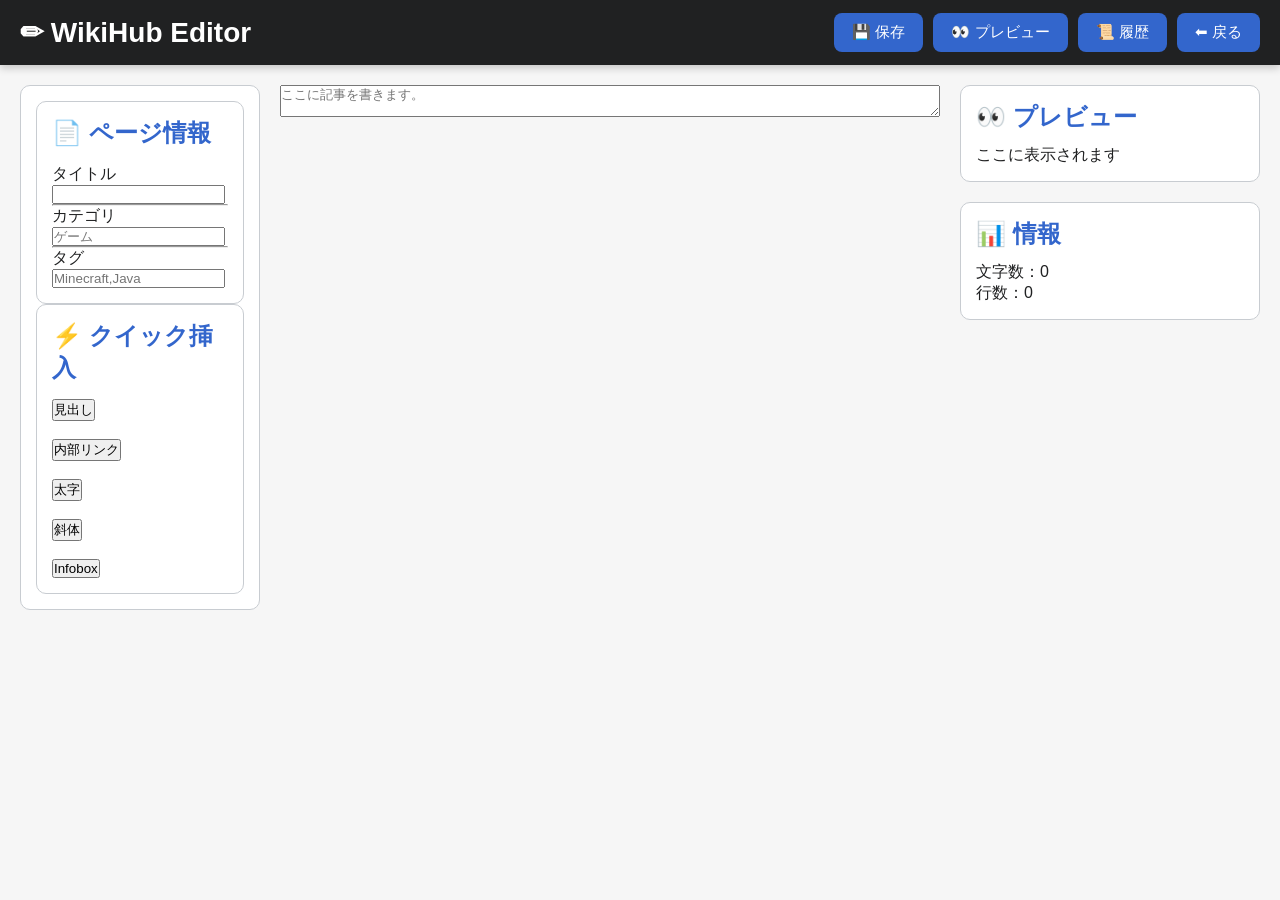
==== editor.html @ 2768c9de "Create editor.html" ====
<!DOCTYPE html>
<html lang="ja">
<head>

<meta charset="UTF-8">
<meta name="viewport" content="width=device-width,initial-scale=1">

<title>記事編集 - WikiHub</title>

<link rel="stylesheet" href="css/style.css">
<link rel="stylesheet" href="css/wiki.css">

</head>
<body>

<header id="topBar">

<div class="logo">
✏ WikiHub Editor
</div>

<div class="accountArea">

<button id="savePage">
💾 保存
</button>

<button id="previewButton">
👀 プレビュー
</button>

<button id="historyButton">
📜 履歴
</button>

<button onclick="location.href='wiki.html'">
⬅ 戻る
</button>

</div>

</header>

<main>

<aside id="leftMenu">

<div class="panel">

<h2>

📄 ページ情報

</h2>

<p>

タイトル

</p>

<input
id="pageTitleInput"
type="text">

<hr>

<p>

カテゴリ

</p>

<input
id="pageCategory"
type="text"
placeholder="ゲーム">

<hr>

<p>

タグ

</p>

<input
id="pageTags"
type="text"
placeholder="Minecraft,Java">

</div>

<div class="panel">

<h2>

⚡ クイック挿入

</h2>

<button onclick="insertText('== 見出し ==')">

見出し

</button>

<br><br>

<button onclick="insertText('[[リンク]]')">

内部リンク

</button>

<br><br>

<button onclick="insertText('**太字**')">

太字

</button>

<br><br>

<button onclick="insertText('*斜体*')">

斜体

</button>

<br><br>

<button onclick="insertText('{{Infobox}}')">

Infobox

</button>

</div>

</aside>

<section id="center">

<textarea
id="editor"
spellcheck="false"
placeholder="ここに記事を書きます。"></textarea>

</section>

<aside id="rightMenu">

<div class="panel">

<h2>

👀 プレビュー

</h2>

<div id="preview">

ここに表示されます

</div>

</div>

<div class="panel">

<h2>

📊 情報

</h2>

<div id="editorInfo">

文字数：0

<br>

行数：0

</div>

</div>

</aside>

</main>

<script src="js/wiki.js"></script>
<script src="js/editor.js"></script>

</body>
</html>
---- css/style.css ----
/* ==========================
   WikiHub Style
========================== */

*{
    margin:0;
    padding:0;
    box-sizing:border-box;
}

body{
    font-family:"Yu Gothic UI","Meiryo",sans-serif;
    background:#f6f6f6;
    color:#202122;
}

/* ==========================
   Header
========================== */

#topBar{

    height:65px;

    background:#202122;

    color:white;

    display:flex;

    align-items:center;

    justify-content:space-between;

    padding:0 20px;

    position:sticky;

    top:0;

    z-index:999;

    box-shadow:0 3px 8px rgba(0,0,0,.2);

}

.logo{

    font-size:28px;

    font-weight:bold;

}

.logo span{

    margin-left:8px;

}

.searchArea{

    display:flex;

    width:40%;

}

#searchBox{

    flex:1;

    padding:10px;

    border:none;

    border-radius:8px 0 0 8px;

    font-size:16px;

}

#searchButton{

    padding:10px 18px;

    border:none;

    cursor:pointer;

    background:#36c;

    color:white;

    border-radius:0 8px 8px 0;

    font-size:18px;

}

#searchButton:hover{

    background:#447ff5;

}

.accountArea{

    display:flex;

    gap:10px;

}

.accountArea button{

    padding:10px 18px;

    border:none;

    border-radius:8px;

    cursor:pointer;

    background:#36c;

    color:white;

    font-size:15px;

}

.accountArea button:hover{

    background:#447ff5;

}

/* ==========================
   Main Layout
========================== */

main{

    display:grid;

    grid-template-columns:240px 1fr 300px;

    gap:20px;

    padding:20px;

}

/* ==========================
   Left Menu
========================== */

#leftMenu{

    background:white;

    border:1px solid #c8ccd1;

    border-radius:10px;

    padding:15px;

    height:fit-content;

}

#leftMenu h2{

    margin-bottom:15px;

    color:#36c;

}

#leftMenu nav{

    display:flex;

    flex-direction:column;

}

#leftMenu a{

    text-decoration:none;

    color:#202122;

    padding:10px;

    border-radius:8px;

    margin-bottom:5px;

    transition:.2s;

}

#leftMenu a:hover{

    background:#eaecf0;

}

/* ==========================
   Center
========================== */

#center{

    display:flex;

    flex-direction:column;

    gap:20px;

}

.welcome,
.wikiList,
.recent{

    background:white;

    border:1px solid #c8ccd1;

    border-radius:10px;

    padding:20px;

}

.welcome h1{

    color:#36c;

    margin-bottom:15px;

}

.wikiList h2,
.recent h2{

    margin-bottom:15px;

}

.wikiCard{

    background:#f8f9fa;

    border:1px solid #c8ccd1;

    border-radius:10px;

    padding:15px;

    margin-bottom:12px;

    cursor:pointer;

    transition:.2s;

    font-size:18px;

}

.wikiCard:hover{

    transform:translateY(-2px);

    box-shadow:0 4px 10px rgba(0,0,0,.15);

}

.recent ul{

    margin-left:20px;

}

.recent li{

    margin-bottom:10px;

}

/* ==========================
   Right Menu
========================== */

#rightMenu{

    display:flex;

    flex-direction:column;

    gap:20px;

}

.panel{

    background:white;

    border:1px solid #c8ccd1;

    border-radius:10px;

    padding:15px;

}

.panel h2{

    margin-bottom:12px;

    color:#36c;

}

.panel li{

    margin-bottom:8px;

}

/* ==========================
   Footer
========================== */

footer{

    margin-top:20px;

    background:#202122;

    color:white;

    text-align:center;

    padding:20px;

}

/* ==========================
   Responsive
========================== */

@media(max-width:1100px){

main{

grid-template-columns:220px 1fr;

}

#rightMenu{

display:none;

}

}

@media(max-width:800px){

#topBar{

flex-direction:column;

height:auto;

padding:15px;

gap:15px;

}

.searchArea{

width:100%;

}

main{

grid-template-columns:1fr;

}

#leftMenu{

order:2;

}

#center{

order:1;

}

}
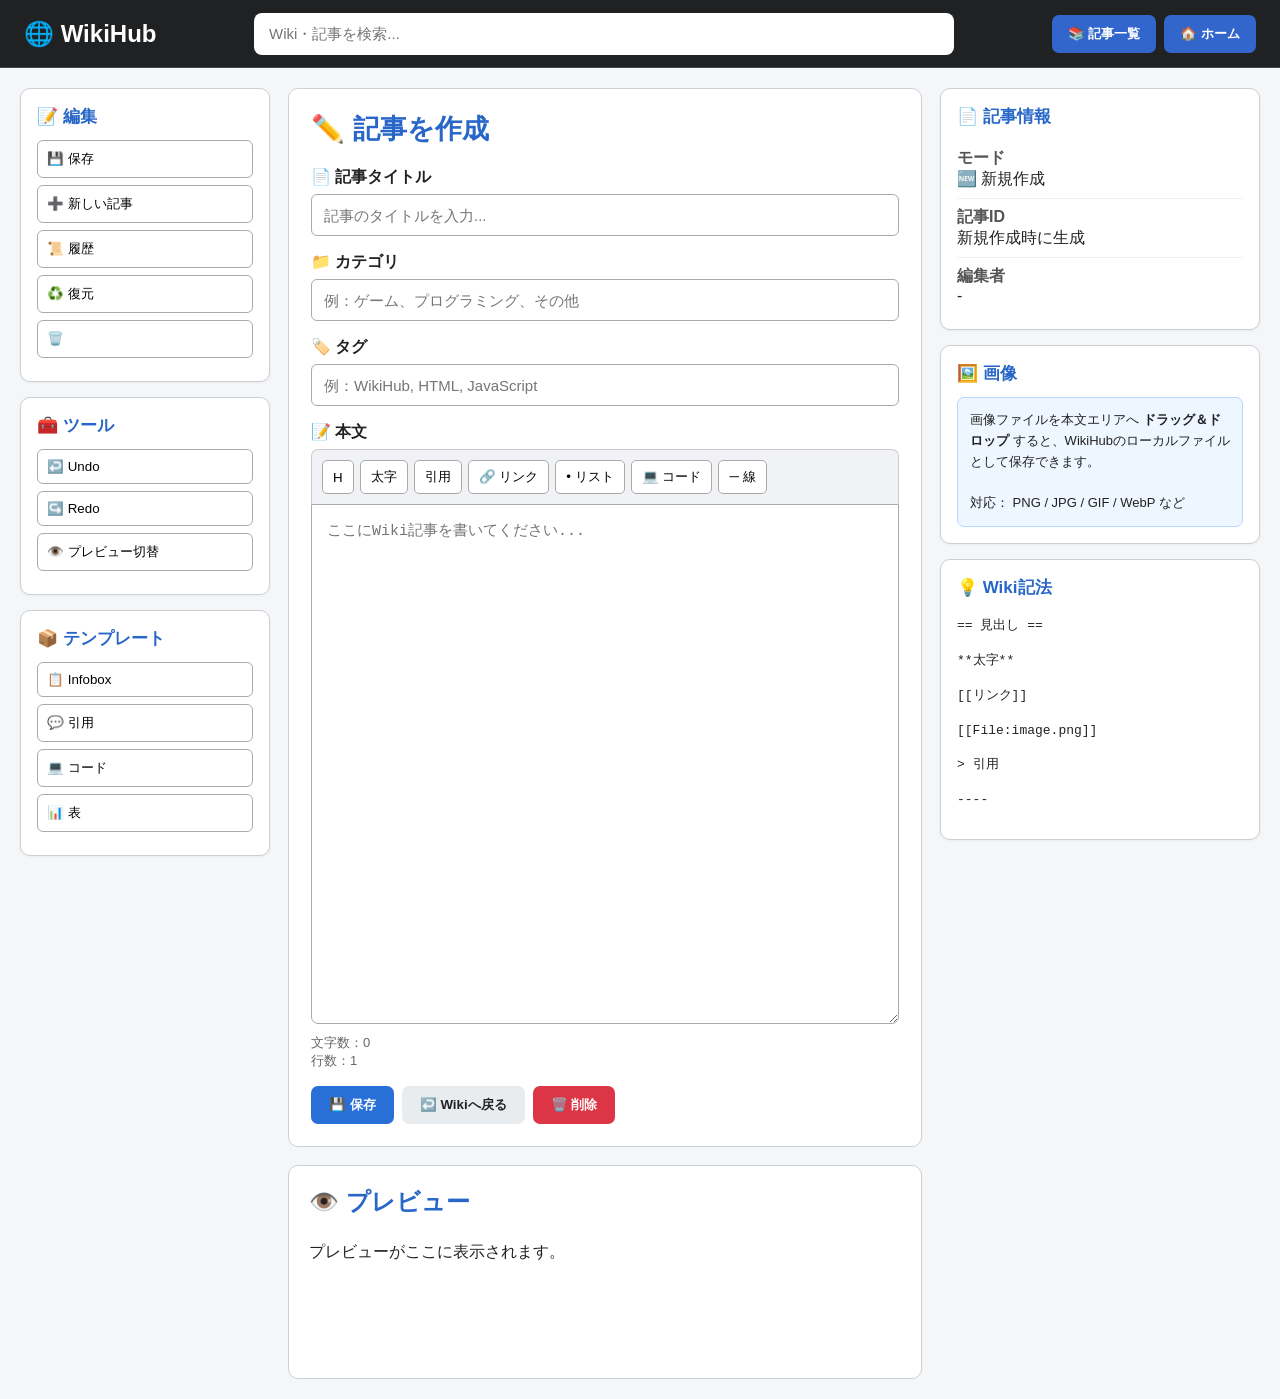
==== commit a2690046: "Update editor.html" ====
--- a/editor.html
+++ b/editor.html
@@ -1,199 +1,1414 @@
 <!DOCTYPE html>
 <html lang="ja">
+
 <head>
 
-<meta charset="UTF-8">
-<meta name="viewport" content="width=device-width,initial-scale=1">
-
-<title>記事編集 - WikiHub</title>
-
-<link rel="stylesheet" href="css/style.css">
-<link rel="stylesheet" href="css/wiki.css">
+    <meta charset="UTF-8">
+
+    <meta
+        name="viewport"
+        content="width=device-width, initial-scale=1.0"
+    >
+
+    <title>WikiHub - エディター</title>
+
+    <link
+        rel="stylesheet"
+        href="main.css"
+    >
+
+    <style>
+
+        /* ========================================
+           WikiHub Editor
+        ======================================== */
+
+        * {
+            box-sizing: border-box;
+        }
+
+        body {
+
+            margin: 0;
+
+            font-family:
+                -apple-system,
+                BlinkMacSystemFont,
+                "Segoe UI",
+                "Noto Sans JP",
+                sans-serif;
+
+            background: #f5f6f8;
+
+            color: #222;
+
+        }
+
+
+        /* ========================================
+           ヘッダー
+        ======================================== */
+
+        .editor-header {
+
+            height: 68px;
+
+            display: flex;
+
+            align-items: center;
+
+            gap: 20px;
+
+            padding: 0 24px;
+
+            background: #202122;
+
+            color: white;
+
+            border-bottom:
+                1px solid #444;
+
+        }
+
+
+        .editor-logo {
+
+            font-size: 24px;
+
+            font-weight: bold;
+
+            white-space: nowrap;
+
+        }
+
+
+        .editor-logo a {
+
+            color: white;
+
+            text-decoration: none;
+
+        }
+
+
+        .editor-search {
+
+            flex: 1;
+
+            max-width: 700px;
+
+            margin: auto;
+
+        }
+
+
+        .editor-search input {
+
+            width: 100%;
+
+            height: 42px;
+
+            border-radius: 8px;
+
+            border: none;
+
+            padding:
+                0 15px;
+
+            font-size: 15px;
+
+        }
+
+
+        .header-buttons {
+
+            display: flex;
+
+            gap: 8px;
+
+        }
+
+
+        .header-buttons button {
+
+            border: none;
+
+            border-radius: 7px;
+
+            background: #3366cc;
+
+            color: white;
+
+            padding:
+                10px 16px;
+
+            cursor: pointer;
+
+            font-weight: bold;
+
+        }
+
+
+        .header-buttons button:hover {
+
+            background: #2855aa;
+
+        }
+
+
+        /* ========================================
+           全体
+        ======================================== */
+
+        .editor-layout {
+
+            display: grid;
+
+            grid-template-columns:
+                250px
+                minmax(400px, 1fr)
+                320px;
+
+            gap: 18px;
+
+            padding: 20px;
+
+            max-width: 1800px;
+
+            margin: auto;
+
+        }
+
+
+        /* ========================================
+           左サイドバー
+        ======================================== */
+
+        .editor-sidebar {
+
+            display: flex;
+
+            flex-direction: column;
+
+            gap: 15px;
+
+        }
+
+
+        .panel {
+
+            background: white;
+
+            border:
+                1px solid #ccd0d5;
+
+            border-radius: 10px;
+
+            padding: 16px;
+
+            box-shadow:
+                0 1px 3px
+                rgba(0,0,0,0.05);
+
+        }
+
+
+        .panel h3 {
+
+            margin:
+                0 0 12px;
+
+            color: #2867c7;
+
+            font-size: 17px;
+
+        }
+
+
+        .panel button {
+
+            width: 100%;
+
+            margin-bottom: 7px;
+
+            padding: 9px;
+
+            border:
+                1px solid #aaa;
+
+            border-radius: 6px;
+
+            background: #fff;
+
+            cursor: pointer;
+
+            text-align: left;
+
+        }
+
+
+        .panel button:hover {
+
+            background: #eef4ff;
+
+        }
+
+
+        /* ========================================
+           メインエディター
+        ======================================== */
+
+        .editor-main {
+
+            min-width: 0;
+
+        }
+
+
+        .editor-card {
+
+            background: white;
+
+            border:
+                1px solid #ccd0d5;
+
+            border-radius: 10px;
+
+            padding: 22px;
+
+        }
+
+
+        #editorTitle {
+
+            margin:
+                0 0 20px;
+
+            color: #2867c7;
+
+            font-size: 27px;
+
+        }
+
+
+        /* ========================================
+           入力フォーム
+        ======================================== */
+
+        .form-group {
+
+            margin-bottom: 16px;
+
+        }
+
+
+        .form-group label {
+
+            display: block;
+
+            margin-bottom: 6px;
+
+            font-weight: bold;
+
+        }
+
+
+        .form-group input {
+
+            width: 100%;
+
+            height: 42px;
+
+            border:
+                1px solid #aaa;
+
+            border-radius: 6px;
+
+            padding:
+                8px 12px;
+
+            font-size: 15px;
+
+        }
+
+
+        /* ========================================
+           ツールバー
+        ======================================== */
+
+        .editor-toolbar {
+
+            display: flex;
+
+            flex-wrap: wrap;
+
+            gap: 6px;
+
+            padding: 10px;
+
+            background: #f0f2f5;
+
+            border:
+                1px solid #ccc;
+
+            border-bottom: none;
+
+            border-radius:
+                7px 7px 0 0;
+
+        }
+
+
+        .editor-toolbar button {
+
+            padding:
+                7px 10px;
+
+            border:
+                1px solid #aaa;
+
+            border-radius: 5px;
+
+            background: white;
+
+            cursor: pointer;
+
+        }
+
+
+        .editor-toolbar button:hover {
+
+            background: #e7efff;
+
+        }
+
+
+        /* ========================================
+           本文
+        ======================================== */
+
+        #editor {
+
+            display: block;
+
+            width: 100%;
+
+            min-height: 520px;
+
+            resize: vertical;
+
+            padding: 15px;
+
+            border:
+                1px solid #aaa;
+
+            border-radius:
+                0 0 7px 7px;
+
+            font-family:
+                Consolas,
+                "Courier New",
+                monospace;
+
+            font-size: 15px;
+
+            line-height: 1.65;
+
+            outline: none;
+
+        }
+
+
+        #editor:focus {
+
+            border-color:
+                #3366cc;
+
+            box-shadow:
+                0 0 0 2px
+                rgba(51,102,204,0.12);
+
+        }
+
+
+        /* ========================================
+           保存ボタン
+        ======================================== */
+
+        .editor-actions {
+
+            display: flex;
+
+            flex-wrap: wrap;
+
+            gap: 8px;
+
+            margin-top: 15px;
+
+        }
+
+
+        .editor-actions button {
+
+            padding:
+                10px 18px;
+
+            border: none;
+
+            border-radius: 7px;
+
+            cursor: pointer;
+
+            font-weight: bold;
+
+        }
+
+
+        #savePage {
+
+            background: #2870d8;
+
+            color: white;
+
+        }
+
+
+        #savePage:hover {
+
+            background: #1e5ebc;
+
+        }
+
+
+        .danger-button {
+
+            background: #dc3545;
+
+            color: white;
+
+        }
+
+
+        .secondary-button {
+
+            background: #e9ecef;
+
+            color: #222;
+
+        }
+
+
+        /* ========================================
+           エディター情報
+        ======================================== */
+
+        #editorInfo {
+
+            margin-top: 10px;
+
+            color: #666;
+
+            font-size: 13px;
+
+        }
+
+
+        /* ========================================
+           プレビュー
+        ======================================== */
+
+        .preview-card {
+
+            margin-top: 18px;
+
+            background: white;
+
+            border:
+                1px solid #ccd0d5;
+
+            border-radius: 10px;
+
+            padding: 20px;
+
+        }
+
+
+        .preview-card h2 {
+
+            margin-top: 0;
+
+            color: #2867c7;
+
+        }
+
+
+        #preview {
+
+            min-height: 120px;
+
+            line-height: 1.7;
+
+            overflow-wrap: anywhere;
+
+        }
+
+
+        /* ========================================
+           右サイドバー
+        ======================================== */
+
+        .editor-right {
+
+            display: flex;
+
+            flex-direction: column;
+
+            gap: 15px;
+
+        }
+
+
+        .info-row {
+
+            padding:
+                8px 0;
+
+            border-bottom:
+                1px solid #eee;
+
+        }
+
+
+        .info-row:last-child {
+
+            border-bottom: none;
+
+        }
+
+
+        .info-label {
+
+            font-weight: bold;
+
+            color: #555;
+
+        }
+
+
+        /* ========================================
+           注意
+        ======================================== */
+
+        .drop-info {
+
+            padding: 12px;
+
+            background: #eef6ff;
+
+            border:
+                1px solid #b8d6ff;
+
+            border-radius: 7px;
+
+            font-size: 13px;
+
+            line-height: 1.6;
+
+        }
+
+
+        /* ========================================
+           レスポンシブ
+        ======================================== */
+
+        @media
+        (max-width: 1100px) {
+
+            .editor-layout {
+
+                grid-template-columns:
+                    200px
+                    minmax(0, 1fr);
+
+            }
+
+            .editor-right {
+
+                grid-column:
+                    1 / -1;
+
+                display: grid;
+
+                grid-template-columns:
+                    repeat(
+                        auto-fit,
+                        minmax(220px, 1fr)
+                    );
+
+            }
+
+        }
+
+
+        @media
+        (max-width: 760px) {
+
+            .editor-header {
+
+                height: auto;
+
+                min-height: 60px;
+
+                flex-wrap: wrap;
+
+                padding: 10px;
+
+            }
+
+
+            .editor-search {
+
+                order: 3;
+
+                flex-basis: 100%;
+
+            }
+
+
+            .editor-layout {
+
+                display: block;
+
+                padding: 10px;
+
+            }
+
+
+            .editor-sidebar,
+            .editor-right {
+
+                margin-bottom: 15px;
+
+            }
+
+
+            .editor-sidebar {
+
+                display: grid;
+
+                grid-template-columns:
+                    1fr 1fr;
+
+            }
+
+
+            #editor {
+
+                min-height: 400px;
+
+            }
+
+        }
+
+    </style>
 
 </head>
+
+
 <body>
 
-<header id="topBar">
-
-<div class="logo">
-✏ WikiHub Editor
+
+<!-- ========================================
+     ヘッダー
+======================================== -->
+
+<header class="editor-header">
+
+    <div class="editor-logo">
+
+        <a href="index.html">
+
+            🌐 WikiHub
+
+        </a>
+
+    </div>
+
+
+    <div class="editor-search">
+
+        <input
+            type="search"
+            id="editorSearch"
+            placeholder="Wiki・記事を検索..."
+        >
+
+    </div>
+
+
+    <div class="header-buttons">
+
+        <button
+            type="button"
+            onclick="location.href='wiki.html'"
+        >
+            📚 記事一覧
+        </button>
+
+
+        <button
+            type="button"
+            onclick="location.href='index.html'"
+        >
+            🏠 ホーム
+        </button>
+
+    </div>
+
+</header>
+
+
+
+<!-- ========================================
+     レイアウト
+======================================== -->
+
+<div class="editor-layout">
+
+
+    <!-- ====================================
+         左
+    ===================================== -->
+
+    <aside class="editor-sidebar">
+
+
+        <div class="panel">
+
+            <h3>
+                📝 編集
+            </h3>
+
+
+            <button
+                type="button"
+                onclick="savePage()"
+            >
+                💾 保存
+            </button>
+
+
+            <button
+                type="button"
+                onclick="createNewPage()"
+            >
+                ➕ 新しい記事
+            </button>
+
+
+            <button
+                type="button"
+                onclick="openHistory()"
+            >
+                📜 履歴
+            </button>
+
+
+            <button
+                type="button"
+                onclick="restoreRecovery()"
+            >
+                ♻️ 復元
+            </button>
+
+
+            <button
+                type="button"
+                onclick="deleteCurrentPage()"
+                class="danger-button"
+            >
+                🗑️ 記事を削除
+            </button>
+
+        </div>
+
+
+
+        <div class="panel">
+
+            <h3>
+                🧰 ツール
+            </h3>
+
+
+            <button
+                type="button"
+                onclick="document.execCommand('undo')"
+            >
+                ↩️ Undo
+            </button>
+
+
+            <button
+                type="button"
+                onclick="document.execCommand('redo')"
+            >
+                ↪️ Redo
+            </button>
+
+
+            <button
+                type="button"
+                id="previewButton"
+            >
+                👁️ プレビュー切替
+            </button>
+
+        </div>
+
+
+
+        <div class="panel">
+
+            <h3>
+                📦 テンプレート
+            </h3>
+
+
+            <button
+                type="button"
+                onclick="insertTemplate('infobox')"
+            >
+                📋 Infobox
+            </button>
+
+
+            <button
+                type="button"
+                onclick="insertTemplate('quote')"
+            >
+                💬 引用
+            </button>
+
+
+            <button
+                type="button"
+                onclick="insertTemplate('code')"
+            >
+                💻 コード
+            </button>
+
+
+            <button
+                type="button"
+                onclick="insertTemplate('table')"
+            >
+                📊 表
+            </button>
+
+        </div>
+
+
+    </aside>
+
+
+
+    <!-- ====================================
+         メイン
+    ===================================== -->
+
+    <main class="editor-main">
+
+
+        <div class="editor-card">
+
+
+            <h1 id="editorTitle">
+
+                ✏️ 記事を作成
+
+            </h1>
+
+
+            <!-- タイトル -->
+
+            <div class="form-group">
+
+                <label
+                    for="pageTitleInput"
+                >
+                    📄 記事タイトル
+                </label>
+
+
+                <input
+                    type="text"
+                    id="pageTitleInput"
+                    placeholder="記事のタイトルを入力..."
+                    autocomplete="off"
+                >
+
+            </div>
+
+
+
+            <!-- カテゴリ -->
+
+            <div class="form-group">
+
+                <label
+                    for="pageCategory"
+                >
+                    📁 カテゴリ
+                </label>
+
+
+                <input
+                    type="text"
+                    id="pageCategory"
+                    placeholder="例：ゲーム、プログラミング、その他"
+                >
+
+            </div>
+
+
+
+            <!-- タグ -->
+
+            <div class="form-group">
+
+                <label
+                    for="pageTags"
+                >
+                    🏷️ タグ
+                </label>
+
+
+                <input
+                    type="text"
+                    id="pageTags"
+                    placeholder="例：WikiHub, HTML, JavaScript"
+                >
+
+            </div>
+
+
+
+            <!-- 本文 -->
+
+            <div class="form-group">
+
+                <label>
+                    📝 本文
+                </label>
+
+
+                <div class="editor-toolbar">
+
+
+                    <button
+                        type="button"
+                        onclick="insertText('== 見出し ==')"
+                    >
+                        H
+                    </button>
+
+
+                    <button
+                        type="button"
+                        onclick="insertText('**太字**')"
+                    >
+                        太字
+                    </button>
+
+
+                    <button
+                        type="button"
+                        onclick="insertText('> 引用')"
+                    >
+                        引用
+                    </button>
+
+
+                    <button
+                        type="button"
+                        onclick="insertText('[[リンク]]')"
+                    >
+                        🔗 リンク
+                    </button>
+
+
+                    <button
+                        type="button"
+                        onclick="insertText('- リスト項目')"
+                    >
+                        • リスト
+                    </button>
+
+
+                    <button
+                        type="button"
+                        onclick="insertText('```\\nコード\\n```')"
+                    >
+                        💻 コード
+                    </button>
+
+
+                    <button
+                        type="button"
+                        onclick="insertText('----')"
+                    >
+                        ─ 線
+                    </button>
+
+
+                </div>
+
+
+                <textarea
+                    id="editor"
+                    spellcheck="false"
+                    placeholder="ここにWiki記事を書いてください..."
+                ></textarea>
+
+
+                <div id="editorInfo">
+
+                    文字数：0
+                    <br>
+                    行数：1
+
+                </div>
+
+            </div>
+
+
+
+            <!-- 保存操作 -->
+
+            <div class="editor-actions">
+
+
+                <button
+                    type="button"
+                    id="savePage"
+                >
+                    💾 保存
+                </button>
+
+
+                <button
+                    type="button"
+                    class="secondary-button"
+                    onclick="location.href='wiki.html'"
+                >
+                    ↩️ Wikiへ戻る
+                </button>
+
+
+                <button
+                    type="button"
+                    class="danger-button"
+                    onclick="deleteCurrentPage()"
+                >
+                    🗑️ 削除
+                </button>
+
+
+            </div>
+
+
+        </div>
+
+
+
+        <!-- ====================================
+             プレビュー
+        ===================================== -->
+
+        <section class="preview-card">
+
+            <h2>
+                👁️ プレビュー
+            </h2>
+
+
+            <div id="preview">
+
+                プレビューがここに表示されます。
+
+            </div>
+
+        </section>
+
+
+    </main>
+
+
+
+    <!-- ====================================
+         右
+    ===================================== -->
+
+    <aside class="editor-right">
+
+
+        <div class="panel">
+
+            <h3>
+                📄 記事情報
+            </h3>
+
+
+            <div class="info-row">
+
+                <div class="info-label">
+                    モード
+                </div>
+
+                <div id="editModeInfo">
+                    新規作成
+                </div>
+
+            </div>
+
+
+            <div class="info-row">
+
+                <div class="info-label">
+                    記事ID
+                </div>
+
+                <div id="pageIdInfo">
+                    自動生成
+                </div>
+
+            </div>
+
+
+            <div class="info-row">
+
+                <div class="info-label">
+                    編集者
+                </div>
+
+                <div id="editorUserInfo">
+                    -
+                </div>
+
+            </div>
+
+        </div>
+
+
+
+        <div class="panel">
+
+            <h3>
+                🖼️ 画像
+            </h3>
+
+
+            <div class="drop-info">
+
+                画像ファイルを本文エリアへ
+                <strong>ドラッグ＆ドロップ</strong>
+                すると、WikiHubのローカルファイルとして保存できます。
+
+                <br><br>
+
+                対応：
+                PNG / JPG / GIF / WebP など
+
+            </div>
+
+        </div>
+
+
+
+        <div class="panel">
+
+            <h3>
+                💡 Wiki記法
+            </h3>
+
+
+            <div>
+
+                <p>
+                    <code>== 見出し ==</code>
+                </p>
+
+                <p>
+                    <code>**太字**</code>
+                </p>
+
+                <p>
+                    <code>[[リンク]]</code>
+                </p>
+
+                <p>
+                    <code>[[File:image.png]]</code>
+                </p>
+
+                <p>
+                    <code>&gt; 引用</code>
+                </p>
+
+                <p>
+                    <code>----</code>
+                </p>
+
+            </div>
+
+        </div>
+
+
+    </aside>
+
+
 </div>
 
-<div class="accountArea">
-
-<button id="savePage">
-💾 保存
-</button>
-
-<button id="previewButton">
-👀 プレビュー
-</button>
-
-<button id="historyButton">
-📜 履歴
-</button>
-
-<button onclick="location.href='wiki.html'">
-⬅ 戻る
-</button>
-
-</div>
-
-</header>
-
-<main>
-
-<aside id="leftMenu">
-
-<div class="panel">
-
-<h2>
-
-📄 ページ情報
-
-</h2>
-
-<p>
-
-タイトル
-
-</p>
-
-<input
-id="pageTitleInput"
-type="text">
-
-<hr>
-
-<p>
-
-カテゴリ
-
-</p>
-
-<input
-id="pageCategory"
-type="text"
-placeholder="ゲーム">
-
-<hr>
-
-<p>
-
-タグ
-
-</p>
-
-<input
-id="pageTags"
-type="text"
-placeholder="Minecraft,Java">
-
-</div>
-
-<div class="panel">
-
-<h2>
-
-⚡ クイック挿入
-
-</h2>
-
-<button onclick="insertText('== 見出し ==')">
-
-見出し
-
-</button>
-
-<br><br>
-
-<button onclick="insertText('[[リンク]]')">
-
-内部リンク
-
-</button>
-
-<br><br>
-
-<button onclick="insertText('**太字**')">
-
-太字
-
-</button>
-
-<br><br>
-
-<button onclick="insertText('*斜体*')">
-
-斜体
-
-</button>
-
-<br><br>
-
-<button onclick="insertText('{{Infobox}}')">
-
-Infobox
-
-</button>
-
-</div>
-
-</aside>
-
-<section id="center">
-
-<textarea
-id="editor"
-spellcheck="false"
-placeholder="ここに記事を書きます。"></textarea>
-
-</section>
-
-<aside id="rightMenu">
-
-<div class="panel">
-
-<h2>
-
-👀 プレビュー
-
-</h2>
-
-<div id="preview">
-
-ここに表示されます
-
-</div>
-
-</div>
-
-<div class="panel">
-
-<h2>
-
-📊 情報
-
-</h2>
-
-<div id="editorInfo">
-
-文字数：0
-
-<br>
-
-行数：0
-
-</div>
-
-</div>
-
-</aside>
-
-</main>
-
-<script src="js/wiki.js"></script>
-<script src="js/editor.js"></script>
+
+
+<!-- ========================================
+     スクリプト
+======================================== -->
+
+<script
+    src="wiki.js"
+></script>
+
+
+<script
+    src="editor.js"
+></script>
+
+
+
+<script>
+
+document.addEventListener(
+    "DOMContentLoaded",
+    function(){
+
+        /*
+        編集モード表示
+        */
+
+        const params =
+            new URLSearchParams(
+                location.search
+            );
+
+
+        const edit =
+            params.get("edit") === "1";
+
+
+        const id =
+            params.get("id");
+
+
+        const mode =
+            document.getElementById(
+                "editModeInfo"
+            );
+
+
+        const idInfo =
+            document.getElementById(
+                "pageIdInfo"
+            );
+
+
+        const userInfo =
+            document.getElementById(
+                "editorUserInfo"
+            );
+
+
+        if(mode){
+
+            mode.textContent =
+                edit
+                    ? "✏️ 既存記事を編集"
+                    : "🆕 新規作成";
+
+        }
+
+
+        if(idInfo){
+
+            idInfo.textContent =
+                id || "新規作成時に生成";
+
+        }
+
+
+        /*
+        ユーザー名表示
+        */
+
+        if(
+            userInfo &&
+            typeof getSessionUsername ===
+            "function"
+        ){
+
+            userInfo.textContent =
+                getSessionUsername();
+
+        }
+
+    }
+);
+
+
+/* ========================================
+   検索
+======================================== */
+
+const searchInput =
+    document.getElementById(
+        "editorSearch"
+    );
+
+
+if(searchInput){
+
+    searchInput.addEventListener(
+        "keydown",
+        function(e){
+
+            if(e.key !== "Enter"){
+                return;
+            }
+
+
+            const query =
+                this.value.trim();
+
+
+            if(!query){
+                return;
+            }
+
+
+            location.href =
+                "wiki.html?search=" +
+                encodeURIComponent(
+                    query
+                );
+
+        }
+    );
+
+}
+
+</script>
+
 
 </body>
+
 </html>
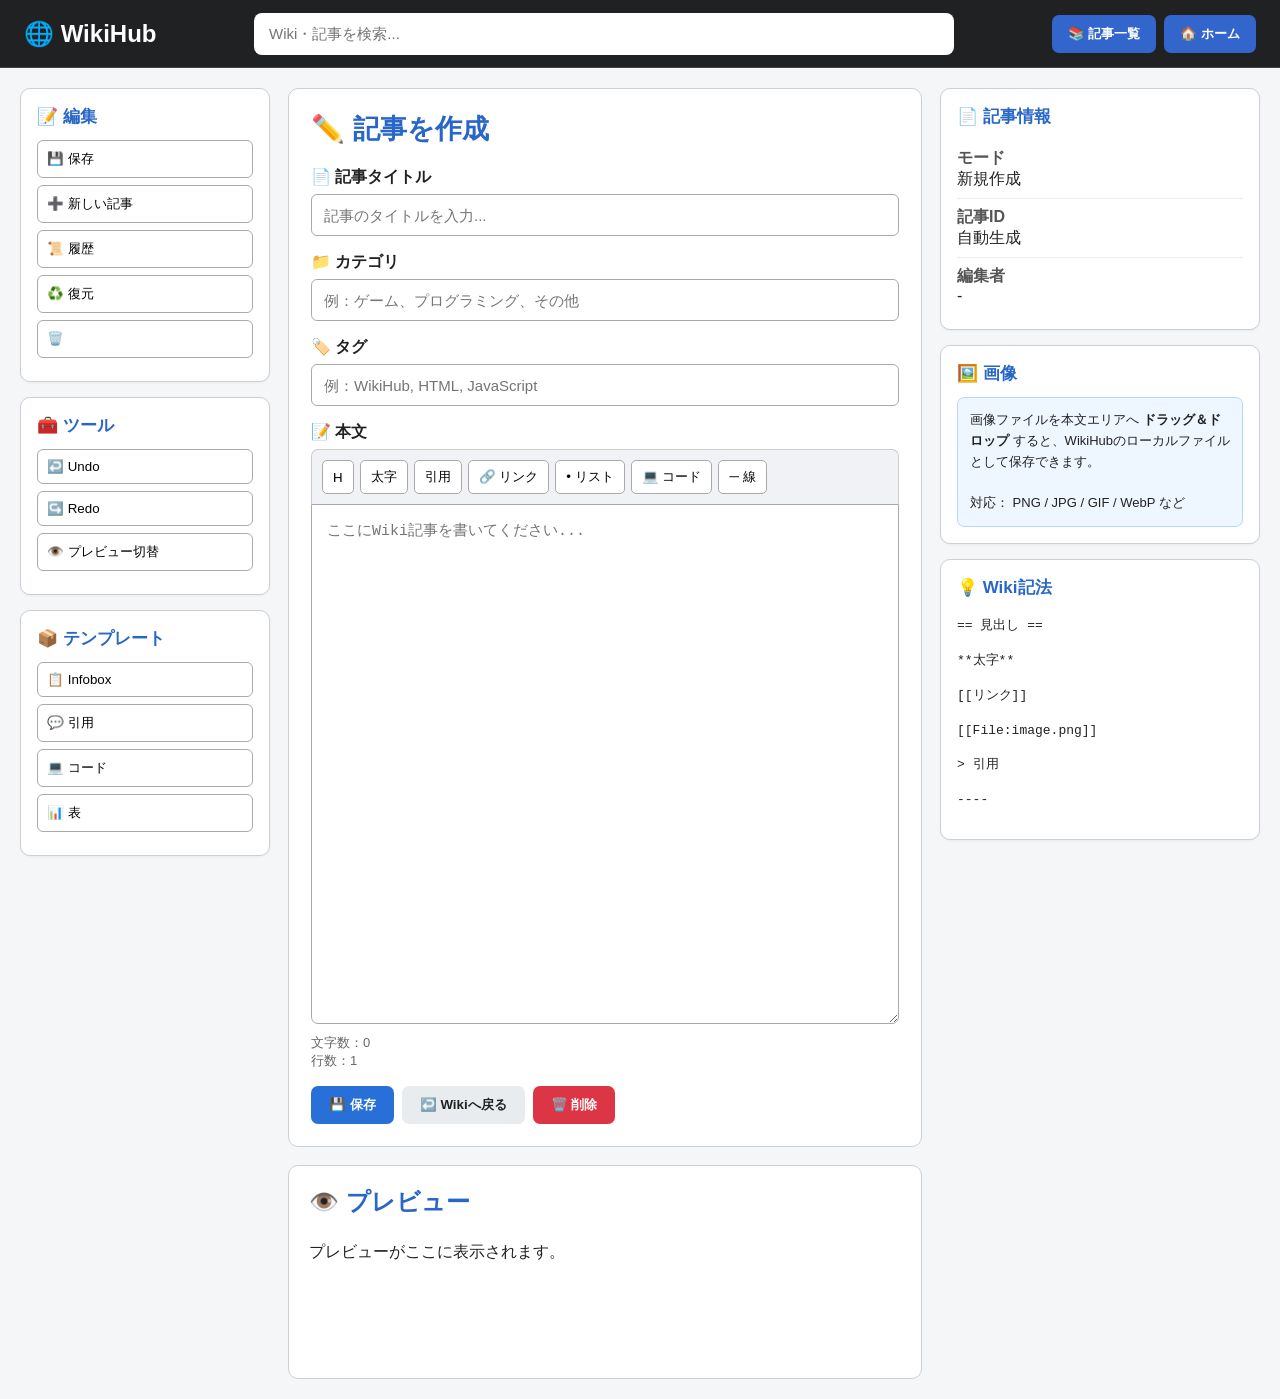
==== commit c54f3b4a: "Update editor.html" ====
--- a/editor.html
+++ b/editor.html
@@ -1275,138 +1275,8 @@
      スクリプト
 ======================================== -->
 
-<script
-    src="wiki.js"
-></script>
-
-
-<script
-    src="editor.js"
-></script>
-
-
-
-<script>
-
-document.addEventListener(
-    "DOMContentLoaded",
-    function(){
-
-        /*
-        編集モード表示
-        */
-
-        const params =
-            new URLSearchParams(
-                location.search
-            );
-
-
-        const edit =
-            params.get("edit") === "1";
-
-
-        const id =
-            params.get("id");
-
-
-        const mode =
-            document.getElementById(
-                "editModeInfo"
-            );
-
-
-        const idInfo =
-            document.getElementById(
-                "pageIdInfo"
-            );
-
-
-        const userInfo =
-            document.getElementById(
-                "editorUserInfo"
-            );
-
-
-        if(mode){
-
-            mode.textContent =
-                edit
-                    ? "✏️ 既存記事を編集"
-                    : "🆕 新規作成";
-
-        }
-
-
-        if(idInfo){
-
-            idInfo.textContent =
-                id || "新規作成時に生成";
-
-        }
-
-
-        /*
-        ユーザー名表示
-        */
-
-        if(
-            userInfo &&
-            typeof getSessionUsername ===
-            "function"
-        ){
-
-            userInfo.textContent =
-                getSessionUsername();
-
-        }
-
-    }
-);
-
-
-/* ========================================
-   検索
-======================================== */
-
-const searchInput =
-    document.getElementById(
-        "editorSearch"
-    );
-
-
-if(searchInput){
-
-    searchInput.addEventListener(
-        "keydown",
-        function(e){
-
-            if(e.key !== "Enter"){
-                return;
-            }
-
-
-            const query =
-                this.value.trim();
-
-
-            if(!query){
-                return;
-            }
-
-
-            location.href =
-                "wiki.html?search=" +
-                encodeURIComponent(
-                    query
-                );
-
-        }
-    );
-
-}
-
-</script>
+<script src="wiki.js"></script>
+<script src="editor.js"></script>
 
 
 </body>
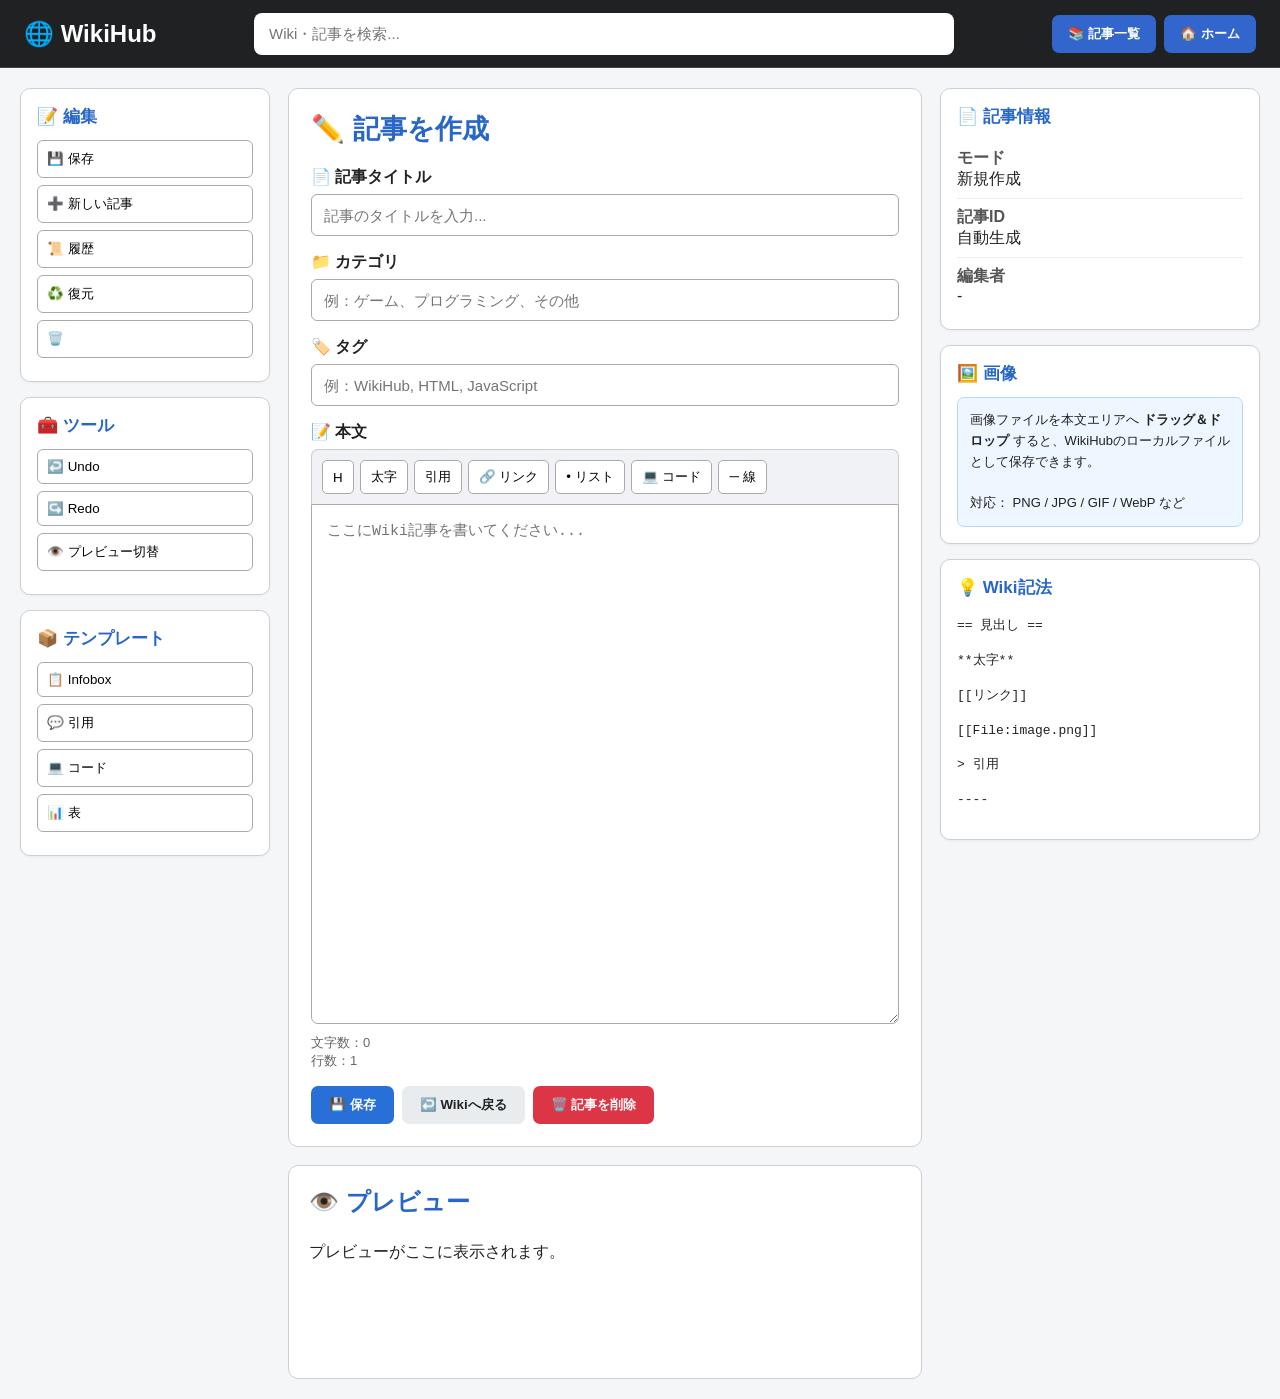
==== commit c3bc9fea: "Update editor.html" ====
--- a/editor.html
+++ b/editor.html
@@ -822,14 +822,10 @@
             </button>
 
 
-            <button
-                type="button"
-                onclick="deleteCurrentPage()"
-                class="danger-button"
-            >
+            <button type="button" id="deletePage" class="danger-button">
                 🗑️ 記事を削除
             </button>
-
+            
         </div>
 
 
@@ -1107,13 +1103,11 @@
 
 
                 <button
-                    type="button"
-                    class="danger-button"
-                    onclick="deleteCurrentPage()"
-                >
-                    🗑️ 削除
-                </button>
-
+    type="button"
+    id="deletePage"
+    class="danger-button">
+    🗑️ 記事を削除
+</button>
 
             </div>
 
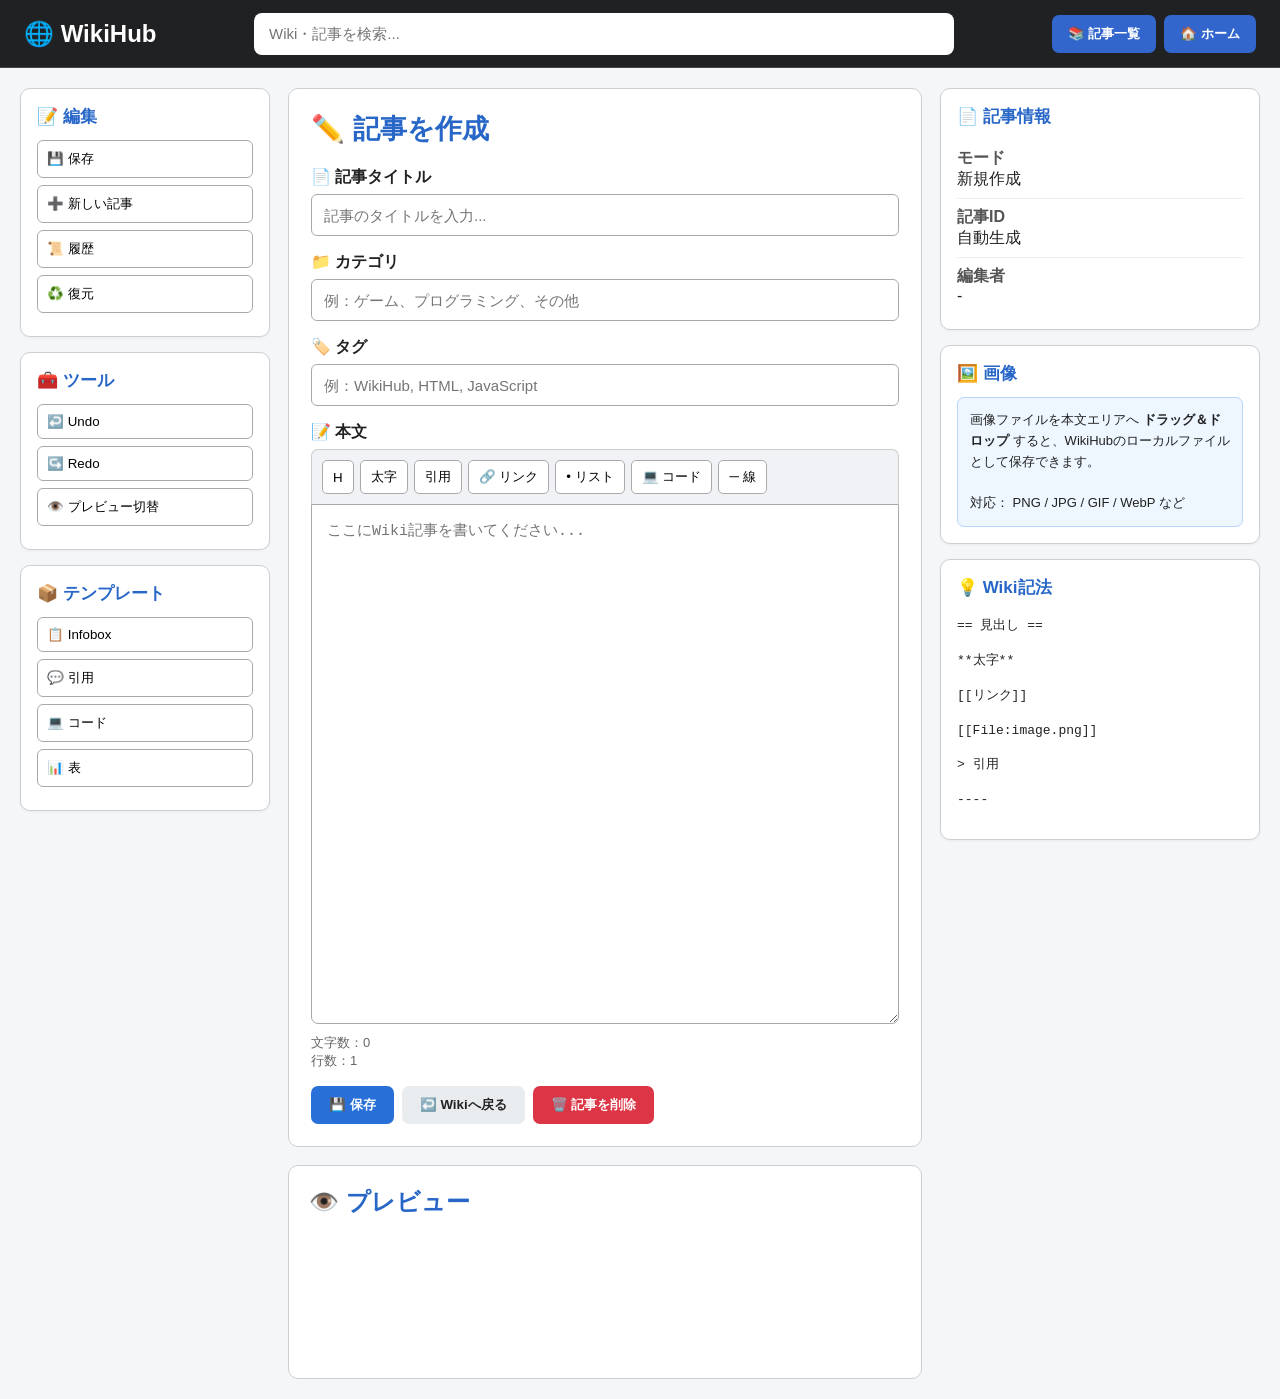
==== commit 71233e67: "Update editor.html" ====
--- a/editor.html
+++ b/editor.html
@@ -1269,8 +1269,8 @@
      スクリプト
 ======================================== -->
 
-<script src="wiki.js"></script>
-<script src="editor.js"></script>
+<script src="js/wiki.js"></script>
+<script src="js/editor.js"></script>
 
 
 </body>
